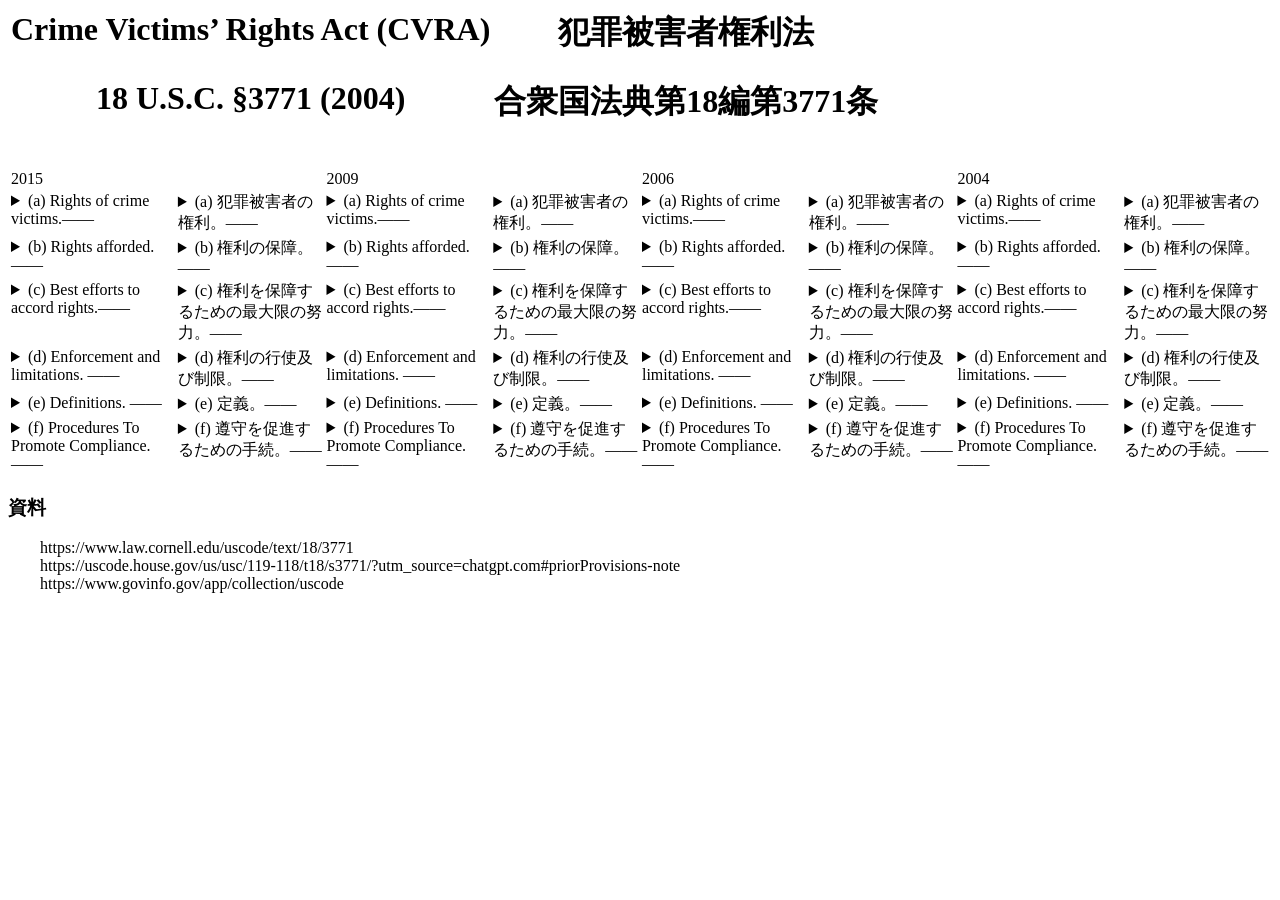
==== index.html @ 1f3cfcd4 "Rename CVRA.html to index.html name change" ====
<html><head><title>CVRA</title>
  <style>
    table {
    }
    th, td {
      vertical-align: top;
    }
    div {
        margin-left: 2em;
        white-space: pre-wrap;
    }
    span {
        color: red;
    }
  </style>
</head>
<body>
  <table>
    <tr>
      <th><h1>Crime Victims’ Rights Act (CVRA)</h1></th>
      <th><h1>犯罪被害者権利法</h1></th>
    </tr>
    <tr>
      <th><h1>18 U.S.C. §3771 (2004)</h1></th>
      <th><h1>合衆国法典第18編第3771条</h1></th>
    </tr>
  </table><br>

    <table>
        <tr>
            <td colspan="2">2015</td>
            <td colspan="2">2009</td>
            <td colspan="2">2006</td>
            <td colspan="2">2004</td>
        </tr>
        <tr>
            <td>
              <details><summary>(a) Rights of crime victims.——</summary>
                <div>A crime victim has the following rights:
(1) The right to be reasonably protected from the accused.
(2) The right to reasonable, accurate, and timely notice of any public court proceeding, or any parole proceeding, involving the crime or of any release or escape of the accused.
(3) The right not to be excluded from any such public court proceeding, unless the court, after receiving clear and convincing evidence, determines that testimony by the victim would be materially altered if the victim heard other testimony at that proceeding.
(4) The right to be reasonably heard at any public proceeding in the district court involving release, plea, sentencing, or any parole proceeding.
(5) The reasonable right to confer with the attorney for the Government in the case.
(6) The right to full and timely restitution as provided in law.
(7) The right to proceedings free from unreasonable delay.
(8) The right to be treated with fairness and with respect for the victim’s dignity and privacy.
<span>(9) The right to be informed in a timely manner of any plea bargain or deferred prosecution agreement.
(10) The right to be informed of the rights under this section and the services described in section 503(c) of the Victims’ Rights and Restitution Act of 1990 (42 U.S.C. 10607(c)) and provided contact information for the Office of the Victims’ Rights Ombudsman of the Department of Justice.
                 </span></div></details>
            </td>
            <td>
              <details><summary>(a) 犯罪被害者の権利。——</summary>
                <div>犯罪被害者は、以下の権利を有する：
(1) 被告人から合理的な保護を受ける権利。
(2) 犯罪に関係するあらゆる公開の裁判手続又は仮釈放手続、並びに被告人の釈放又は逃亡について、合理的かつ正確で、適時の通知を受ける権利。
(3) 前号にいう公開の裁判手続から排除されない権利。ただし、裁判所が、明白かつ説得的な証拠に基づき、被害者がその手続において他の証人の証言を聞いた場合には、被害者自身の証言が実質的に変化すると判断した場合は、この限りでない。
(4) 釈放、答弁、量刑又は仮釈放に関する地方裁判所の公開手続において、合理的な範囲で意見を述べる権利。
(5) 当該事件における政府側弁護士と協議する合理的な権利。
(6) 法律の定めるところに従い、完全かつ適時の損害回復を受ける権利。
(7) 不合理な遅延のない手続を受ける権利。
(8) 公正に扱われ、被害者の尊厳及びプライバシーを尊重される権利。
<span>(9) 答弁取引又は訴追延期合意について、適時に通知を受ける権利。
(10) 本条に定める権利及び1990年被害者の権利及び賠償法第503条(c)（合衆国法典第42編第10607条(c)）に定めるサービスについて通知を受ける権利、並びに司法省の犯罪被害者権利オンブズマン室の連絡先情報を提供される権利。
                  </span></div></details>
            </td>
            <td>
              <details><summary>(a) Rights of crime victims.——</summary>
                <div>A crime victim has the following rights:
(1) The right to be reasonably protected from the accused.
(2) The right to reasonable, accurate, and timely notice of any public court proceeding, or any parole proceeding, involving the crime or of any release or escape of the accused.
(3) The right not to be excluded from any such public court proceeding, unless the court, after receiving clear and convincing evidence, determines that testimony by the victim would be materially altered if the victim heard other testimony at that proceeding.
(4) The right to be reasonably heard at any public proceeding in the district court involving release, plea, sentencing, or any parole proceeding.
(5) The reasonable right to confer with the attorney for the Government in the case.
(6) The right to full and timely restitution as provided in law.
(7) The right to proceedings free from unreasonable delay.
(8) The right to be treated with fairness and with respect for the victim’s dignity and privacy.
                 </span></div></details>
            </td>
            <td>
              <details><summary>(a) 犯罪被害者の権利。——</summary>
                <div>犯罪被害者は、以下の権利を有する：
(1) 被告人から合理的な保護を受ける権利。
(2) 犯罪に関係するあらゆる公開の裁判手続又は仮釈放手続、並びに被告人の釈放又は逃亡について、合理的かつ正確で、適時の通知を受ける権利。
(3) 前号にいう公開の裁判手続から排除されない権利。ただし、裁判所が、明白かつ説得的な証拠に基づき、被害者がその手続において他の証人の証言を聞いた場合には、被害者自身の証言が実質的に変化すると判断した場合は、この限りでない。
(4) 釈放、答弁、量刑又は仮釈放に関する地方裁判所の公開手続において、合理的な範囲で意見を述べる権利。
(5) 当該事件における政府側弁護士と協議する合理的な権利。
(6) 法律の定めるところに従い、完全かつ適時の損害回復を受ける権利。
(7) 不合理な遅延のない手続を受ける権利。
(8) 公正に扱われ、被害者の尊厳及びプライバシーを尊重される権利。
                  </div></details>
            </td>
            <td>
              <details><summary>(a) Rights of crime victims.——</summary>
                <div>A crime victim has the following rights:
(1) The right to be reasonably protected from the accused.
(2) The right to reasonable, accurate, and timely notice of any public court proceeding, or any parole proceeding, involving the crime or of any release or escape of the accused.
(3) The right not to be excluded from any such public court proceeding, unless the court, after receiving clear and convincing evidence, determines that testimony by the victim would be materially altered if the victim heard other testimony at that proceeding.
(4) The right to be reasonably heard at any public proceeding in the district court involving release, plea, sentencing, or any parole proceeding.
(5) The reasonable right to confer with the attorney for the Government in the case.
(6) The right to full and timely restitution as provided in law.
(7) The right to proceedings free from unreasonable delay.
(8) The right to be treated with fairness and with respect for the victim’s dignity and privacy.
                 </span></div></details>
            </td>
            <td>
              <details><summary>(a) 犯罪被害者の権利。——</summary>
                <div>犯罪被害者は、以下の権利を有する：
(1) 被告人から合理的な保護を受ける権利。
(2) 犯罪に関係するあらゆる公開の裁判手続又は仮釈放手続、並びに被告人の釈放又は逃亡について、合理的かつ正確で、適時の通知を受ける権利。
(3) 前号にいう公開の裁判手続から排除されない権利。ただし、裁判所が、明白かつ説得的な証拠に基づき、被害者がその手続において他の証人の証言を聞いた場合には、被害者自身の証言が実質的に変化すると判断した場合は、この限りでない。
(4) 釈放、答弁、量刑又は仮釈放に関する地方裁判所の公開手続において、合理的な範囲で意見を述べる権利。
(5) 当該事件における政府側弁護士と協議する合理的な権利。
(6) 法律の定めるところに従い、完全かつ適時の損害回復を受ける権利。
(7) 不合理な遅延のない手続を受ける権利。
(8) 公正に扱われ、被害者の尊厳及びプライバシーを尊重される権利。
                  </div></details>
            </td>
            <td>
              <details><summary>(a) Rights of crime victims.——</summary>
                <div>A crime victim has the following rights:
(1) The right to be reasonably protected from the accused.
(2) The right to reasonable, accurate, and timely notice of any public court proceeding, or any parole proceeding, involving the crime or of any release or escape of the accused.
(3) The right not to be excluded from any such public court proceeding, unless the court, after receiving clear and convincing evidence, determines that testimony by the victim would be materially altered if the victim heard other testimony at that proceeding.
(4) The right to be reasonably heard at any public proceeding in the district court involving release, plea, sentencing, or any parole proceeding.
(5) The reasonable right to confer with the attorney for the Government in the case.
(6) The right to full and timely restitution as provided in law.
(7) The right to proceedings free from unreasonable delay.
(8) The right to be treated with fairness and with respect for the victim’s dignity and privacy.
                 </span></div></details>
            </td>
            <td>
              <details><summary>(a) 犯罪被害者の権利。——</summary>
                <div>犯罪被害者は、以下の権利を有する：
(1) 被告人から合理的な保護を受ける権利。
(2) 犯罪に関係するあらゆる公開の裁判手続又は仮釈放手続、並びに被告人の釈放又は逃亡について、合理的かつ正確で、適時の通知を受ける権利。
(3) 前号にいう公開の裁判手続から排除されない権利。ただし、裁判所が、明白かつ説得的な証拠に基づき、被害者がその手続において他の証人の証言を聞いた場合には、被害者自身の証言が実質的に変化すると判断した場合は、この限りでない。
(4) 釈放、答弁、量刑又は仮釈放に関する地方裁判所の公開手続において、合理的な範囲で意見を述べる権利。
(5) 当該事件における政府側弁護士と協議する合理的な権利。
(6) 法律の定めるところに従い、完全かつ適時の損害回復を受ける権利。
(7) 不合理な遅延のない手続を受ける権利。
(8) 公正に扱われ、被害者の尊厳及びプライバシーを尊重される権利。
                  </div></details>
            </td>
        </tr>
        <tr>
            <td>
              <details><summary>(b) Rights afforded.——</summary>
                <div>(1) In general.—
In any court proceeding involving an offense against a crime victim, the court shall ensure that the crime victim is afforded the rights described in subsection (a). Before making a determination described in subsection (a)(3), the court shall make every effort to permit the fullest attendance possible by the victim and shall consider reasonable alternatives to the exclusion of the victim from the criminal proceeding. The reasons for any decision denying relief under this chapter shall be clearly stated on the record.
(2) Habeas corpus proceedings.—
<div>(A) In general.—
In a Federal habeas corpus proceeding arising out of a State conviction, the court shall ensure that a crime victim is afforded the rights described in paragraphs (3), (4), (7), and (8) of subsection (a).
(B) Enforcement.—
(i) In general.—
These rights may be enforced by the crime victim or the crime victim’s lawful representative in the manner described in paragraphs (1) and (3) of subsection (d).
(ii) Multiple victims.—
In a case involving multiple victims, subsection (d)(2) shall also apply.
(C) Limitation.—
This paragraph relates to the duties of a court in relation to the rights of a crime victim in Federal habeas corpus proceedings arising out of a State conviction, and does not give rise to any obligation or requirement applicable to personnel of any agency of the Executive Branch of the Federal Government.
</div></div></details>
            </td>
            <td>
              <details><summary>(b) 権利の保障。——</summary>
                <div>(1) 総則。——
犯罪被害者に対する犯罪に関係するあらゆる裁判手続において、裁判所は、当該被害者に対して(a)項に定める権利が保障されるようにしなければならない。(a)項(3)に定める判断を行う前に、裁判所は、被害者が可能な限り最大限に手続に立ち会えるようあらゆる努力を尽くすとともに、被害者を刑事手続から排除することに代わる合理的な方法を検討しなければならない。本章に基づく救済を認めない決定を行う場合、その理由は記録上明確に示されなければならない。
(2) 人身保護令状手続。——
<div>(A) 総則。——
州の有罪判決に起因する連邦の人身保護令状手続において、裁判所は、犯罪被害者に対して(a)項(3)、(4)、(7)及び(8)号に定める権利が保障されるようにしなければならない。
(B) 権利の行使。——
(i) 総則。——
これらの権利は、犯罪被害者又はその適法な代理人によって、(d)項(1)号及び(3)号に定める方法で行使することができる。
(ii) 複数の被害者。——
複数の被害者が関係する事件では、(d)項(2)号も適用される。

(C) 制限。——
本号は、州の有罪判決に起因する連邦の人身保護令状手続において、犯罪被害者の権利に関して裁判所が負う義務に関するものである。本号によって、連邦政府の行政部門に属する機関の職員に適用される義務又は要件が生じるものではない。
                  </div></div></details>
            </td>
            <td>
              <details><summary>(b) Rights afforded.——</summary>
                <div>(1) In general.—
In any court proceeding involving an offense against a crime victim, the court shall ensure that the crime victim is afforded the rights described in subsection (a). Before making a determination described in subsection (a)(3), the court shall make every effort to permit the fullest attendance possible by the victim and shall consider reasonable alternatives to the exclusion of the victim from the criminal proceeding. The reasons for any decision denying relief under this chapter shall be clearly stated on the record.
(2) Habeas corpus proceedings.—
<div>(A) In general.—
In a Federal habeas corpus proceeding arising out of a State conviction, the court shall ensure that a crime victim is afforded the rights described in paragraphs (3), (4), (7), and (8) of subsection (a).
(B) Enforcement.—
(i) In general.—
These rights may be enforced by the crime victim or the crime victim’s lawful representative in the manner described in paragraphs (1) and (3) of subsection (d).
(ii) Multiple victims.—
In a case involving multiple victims, subsection (d)(2) shall also apply.
(C) Limitation.—
This paragraph relates to the duties of a court in relation to the rights of a crime victim in Federal habeas corpus proceedings arising out of a State conviction, and does not give rise to any obligation or requirement applicable to personnel of any agency of the Executive Branch of the Federal Government.
</div></div></details>
            </td>
            <td>
              <details><summary>(b) 権利の保障。——</summary>
                <div>(1) 総則。——
犯罪被害者に対する犯罪に関係するあらゆる裁判手続において、裁判所は、当該被害者に対して(a)項に定める権利が保障されるようにしなければならない。(a)項(3)に定める判断を行う前に、裁判所は、被害者が可能な限り最大限に手続に立ち会えるようあらゆる努力を尽くすとともに、被害者を刑事手続から排除することに代わる合理的な方法を検討しなければならない。本章に基づく救済を認めない決定を行う場合、その理由は記録上明確に示されなければならない。
(2) 人身保護令状手続。——
<div>(A) 総則。——
州の有罪判決に起因する連邦の人身保護令状手続において、裁判所は、犯罪被害者に対して(a)項(3)、(4)、(7)及び(8)号に定める権利が保障されるようにしなければならない。
(B) 権利の行使。——
(i) 総則。——
これらの権利は、犯罪被害者又はその適法な代理人によって、(d)項(1)号及び(3)号に定める方法で行使することができる。
(ii) 複数の被害者。——
複数の被害者が関係する事件では、(d)項(2)号も適用される。

(C) 制限。——
本号は、州の有罪判決に起因する連邦の人身保護令状手続において、犯罪被害者の権利に関して裁判所が負う義務に関するものである。本号によって、連邦政府の行政部門に属する機関の職員に適用される義務又は要件が生じるものではない。
                  </div></div></details>
            </td>
            <td>
              <details><summary>(b) Rights afforded.——</summary>
                <div><span>(1)In general.--</span>
In any court proceeding involving an offense against a crime victim, the court shall ensure that the crime victim is afforded the rights described in subsection (a). Before making a determination described in subsection (a)(3), the court shall make every effort to permit the fullest attendance possible by the victim and shall consider reasonable alternatives to the exclusion of the victim from the criminal proceeding. The reasons for any decision denying relief under this chapter shall be clearly stated on the record.
<span>(2) Habeas corpus proceedings.—
<div>(A) In general.—
In a Federal habeas corpus proceeding arising out of a State conviction, the court shall ensure that a crime victim is afforded the rights described in paragraphs (3), (4), (7), and (8) of subsection (a).
(B) Enforcement.—
(i) In general.—
These rights may be enforced by the crime victim or the crime victim’s lawful representative in the manner described in paragraphs (1) and (3) of subsection (d).
(ii) Multiple victims.—
In a case involving multiple victims, subsection (d)(2) shall also apply.
(C) Limitation.—
This paragraph relates to the duties of a court in relation to the rights of a crime victim in Federal habeas corpus proceedings arising out of a State conviction, and does not give rise to any obligation or requirement applicable to personnel of any agency of the Executive Branch of the Federal Government.
</div></span></div></details>
            </td>
            <td>
              <details><summary>(b) 権利の保障。——</summary>
                <div><span>(1) 総則。——</span>
犯罪被害者に対する犯罪に関係するあらゆる裁判手続において、裁判所は、当該被害者に対して(a)項に定める権利が保障されるようにしなければならない。(a)項(3)に定める判断を行う前に、裁判所は、被害者が可能な限り最大限に手続に立ち会えるようあらゆる努力を尽くすとともに、被害者を刑事手続から排除することに代わる合理的な方法を検討しなければならない。本章に基づく救済を認めない決定を行う場合、その理由は記録上明確に示されなければならない。
<span>(2) 人身保護令状手続。——
<div>(A) 総則。——
州の有罪判決に起因する連邦の人身保護令状手続において、裁判所は、犯罪被害者に対して(a)項(3)、(4)、(7)及び(8)号に定める権利が保障されるようにしなければならない。
(B) 権利の行使。——
(i) 総則。——
これらの権利は、犯罪被害者又はその適法な代理人によって、(d)項(1)号及び(3)号に定める方法で行使することができる。
(ii) 複数の被害者。——
複数の被害者が関係する事件では、(d)項(2)号も適用される。

(C) 制限。——
本号は、州の有罪判決に起因する連邦の人身保護令状手続において、犯罪被害者の権利に関して裁判所が負う義務に関するものである。本号によって、連邦政府の行政部門に属する機関の職員に適用される義務又は要件が生じるものではない。
                  </div></span></div></details>
            </td>
            <td>
              <details><summary>(b) Rights afforded.——</summary>
                <div>In any court proceeding involving an offense against a crime victim, the court shall ensure that the crime victim is afforded the rights described in subsection (a). Before making a determination described in subsection (a)(3), the court shall make every effort to permit the fullest attendance possible by the victim and shall consider reasonable alternatives to the exclusion of the victim from the criminal proceeding. The reasons for any decision denying relief under this chapter shall be clearly stated on the record.</div></details>
            </td>
            <td>
              <details><summary>(b) 権利の保障。——</summary>
                <div>犯罪被害者に対する犯罪に関係するあらゆる裁判手続において、裁判所は、当該被害者に対して(a)項に定める権利が保障されるようにしなければならない。(a)項(3)に定める判断を行う前に、裁判所は、被害者が可能な限り最大限に手続に立ち会えるようあらゆる努力を尽くすとともに、被害者を刑事手続から排除することに代わる合理的な方法を検討しなければならない。本章に基づく救済を認めない決定を行う場合、その理由は記録上明確に示されなければならない。</div></details>
            </td>
        </tr>
        <tr>
            <td>
              <details><summary>(c) Best efforts to accord rights.——</summary>
                <div>(1) Government.—
Officers and employees of the Department of Justice and other departments and agencies of the United States engaged in the detection, investigation, or prosecution of crime shall make their best efforts to see that crime victims are notified of, and accorded, the rights described in subsection (a).
(2) Advice of attorney.—
The prosecutor shall advise the crime victim that the crime victim can seek the advice of an attorney with respect to the rights described in subsection (a).
(3) Notice.—
Notice of release otherwise required pursuant to this chapter shall not be given if such notice may endanger the safety of any person. 
</div></details>
            </td>
            <td>
              <details><summary>(c) 権利を保障するための最大限の努力。——</summary>
                <div>(1) 政府。——
犯罪の発見、捜査又は訴追に従事する司法省その他の連邦政府の各省庁及び機関の職員は、犯罪被害者に対し、(a)項に定める権利について通知し、当該権利を保障するため、最大限の努力を尽くさなければならない。
 (2) 弁護士に関する助言。——
検察官は、犯罪被害者に対し、(a)項に定める権利に関して弁護士の助言を求めることができる旨を伝えなければならない。
 (3) 通知。——
本章に基づき本来必要とされる釈放の通知については、その通知によって何人かの安全が危険にさらされるおそれがある場合には、これを行ってはならない。
</div></details>
            </td>
            <td>
              <details><summary>(c) Best efforts to accord rights.——</summary>
                <div>(1) Government.—
Officers and employees of the Department of Justice and other departments and agencies of the United States engaged in the detection, investigation, or prosecution of crime shall make their best efforts to see that crime victims are notified of, and accorded, the rights described in subsection (a).
(2) Advice of attorney.—
The prosecutor shall advise the crime victim that the crime victim can seek the advice of an attorney with respect to the rights described in subsection (a).
(3) Notice.—
Notice of release otherwise required pursuant to this chapter shall not be given if such notice may endanger the safety of any person. 
</div></details>
            </td>
            <td>
              <details><summary>(c) 権利を保障するための最大限の努力。——</summary>
                <div>(1) 政府。——
犯罪の発見、捜査又は訴追に従事する司法省その他の連邦政府の各省庁及び機関の職員は、犯罪被害者に対し、(a)項に定める権利について通知し、当該権利を保障するため、最大限の努力を尽くさなければならない。
 (2) 弁護士に関する助言。——
検察官は、犯罪被害者に対し、(a)項に定める権利に関して弁護士の助言を求めることができる旨を伝えなければならない。
 (3) 通知。——
本章に基づき本来必要とされる釈放の通知については、その通知によって何人かの安全が危険にさらされるおそれがある場合には、これを行ってはならない。
</div></details>
            </td>
            <td>
              <details><summary>(c) Best efforts to accord rights.——</summary>
                <div>(1) Government.—
Officers and employees of the Department of Justice and other departments and agencies of the United States engaged in the detection, investigation, or prosecution of crime shall make their best efforts to see that crime victims are notified of, and accorded, the rights described in subsection (a).
(2) Advice of attorney.—
The prosecutor shall advise the crime victim that the crime victim can seek the advice of an attorney with respect to the rights described in subsection (a).
(3) Notice.—
Notice of release otherwise required pursuant to this chapter shall not be given if such notice may endanger the safety of any person. 
</div></details>
            </td>
            <td>
              <details><summary>(c) 権利を保障するための最大限の努力。——</summary>
                <div>(1) 政府。——
犯罪の発見、捜査又は訴追に従事する司法省その他の連邦政府の各省庁及び機関の職員は、犯罪被害者に対し、(a)項に定める権利について通知し、当該権利を保障するため、最大限の努力を尽くさなければならない。
 (2) 弁護士に関する助言。——
検察官は、犯罪被害者に対し、(a)項に定める権利に関して弁護士の助言を求めることができる旨を伝えなければならない。
 (3) 通知。——
本章に基づき本来必要とされる釈放の通知については、その通知によって何人かの安全が危険にさらされるおそれがある場合には、これを行ってはならない。
</div></details>
            </td>
            <td>
              <details><summary>(c) Best efforts to accord rights.——</summary>
                <div>(1) Government.—
Officers and employees of the Department of Justice and other departments and agencies of the United States engaged in the detection, investigation, or prosecution of crime shall make their best efforts to see that crime victims are notified of, and accorded, the rights described in subsection (a).
(2) Advice of attorney.—
The prosecutor shall advise the crime victim that the crime victim can seek the advice of an attorney with respect to the rights described in subsection (a).
(3) Notice.—
Notice of release otherwise required pursuant to this chapter shall not be given if such notice may endanger the safety of any person. 
</div></details>
            </td>
            <td>
              <details><summary>(c) 権利を保障するための最大限の努力。——</summary>
                <div>(1) 政府。——
犯罪の発見、捜査又は訴追に従事する司法省その他の連邦政府の各省庁及び機関の職員は、犯罪被害者に対し、(a)項に定める権利について通知し、当該権利を保障するため、最大限の努力を尽くさなければならない。
 (2) 弁護士に関する助言。——
検察官は、犯罪被害者に対し、(a)項に定める権利に関して弁護士の助言を求めることができる旨を伝えなければならない。
 (3) 通知。——
本章に基づき本来必要とされる釈放の通知については、その通知によって何人かの安全が危険にさらされるおそれがある場合には、これを行ってはならない。
</div></details>
            </td>
        </tr>
        <tr>
            <td>
              <details><summary>(d) Enforcement and limitations. ——</summary>
                <div>(1) Rights.—
The crime victim or the crime victim’s lawful representative, and the attorney for the Government may assert the rights described in subsection (a). A person accused of the crime may not obtain any form of relief under this chapter.
(2) Multiple crime victims.—
In a case where the court finds that the number of crime victims makes it impracticable to accord all of the crime victims the rights described in subsection (a), the court shall fashion a reasonable procedure to give effect to this chapter that does not unduly complicate or prolong the proceedings.
(3) Motion for relief and writ of mandamus.—
The rights described in subsection (a) shall be asserted in the district court in which a defendant is being prosecuted for the crime or, if no prosecution is underway, in the district court in the district in which the crime occurred. The district court shall take up and decide any motion asserting a victim’s right forthwith. If the district court denies the relief sought, the movant may petition the court of appeals for a writ of mandamus. The court of appeals may issue the writ on the order of a single judge pursuant to circuit rule or the Federal Rules of Appellate Procedure. The court of appeals shall take up and decide such application forthwith within 72 hours after the petition has been filed<span>, unless the litigants, with the approval of the court, have stipulated to a different time period for consideration</span>. <span>In deciding such application, the court of appeals shall apply ordinary standards of appellate review. </span>In no event shall proceedings be stayed or subject to a continuance of more than five days for purposes of enforcing this chapter. If the court of appeals denies the relief sought, the reasons for the denial shall be clearly stated on the record in a written opinion.
(4) Error.—
In any appeal in a criminal case, the Government may assert as error the district court’s denial of any crime victim’s right in the proceeding to which the appeal relates.
(5) Limitation on relief.—
In no case shall a failure to afford a right under this chapter provide grounds for a new trial. A victim may make a motion to re-open a plea or sentence only if—
<div>(A) the victim has asserted the right to be heard before or during the proceeding at issue and such right was denied;
(B) the victim petitions the court of appeals for a writ of mandamus within 14 days; and
(C) in the case of a plea, the accused has not pled to the highest offense charged.</div>
This paragraph does not affect the victim’s right to restitution as provided in title 18, United States Code.
(6) No cause of action.—
Nothing in this chapter shall be construed to authorize a cause of action for damages or to create, to enlarge, or to imply any duty or obligation to any victim or other person for the breach of which the United States or any of its officers or employees could be held liable in damages. Nothing in this chapter shall be construed to impair the prosecutorial discretion of the Attorney General or any officer under his direction.</div></details>
            </td>
            <td>
              <details><summary>(d) 権利の行使及び制限。——</summary>
                <div>(1) 権利。——
犯罪被害者若しくはその適法な代理人、又は政府側弁護士は、(a)項に定める権利を主張することができる。犯罪の被疑者又は被告人は、本章に基づくいかなる救済も受けることができない。
 (2) 複数の犯罪被害者。——
裁判所が、犯罪被害者の数が多いために、すべての被害者に(a)項に定める権利を保障することが実際上困難であると判断した場合、裁判所は、本章の目的を実現しつつ、手続を不当に複雑化させたり長期化させたりしない合理的な手続を定めなければならない。
 (3) 救済の申立て及び職務執行令状（mandamus）。——
 (a)項に定める権利は、被告人が当該犯罪について訴追されている地方裁判所において主張しなければならない。訴追が行われていない場合には、犯罪が発生した地区を管轄する地方裁判所において主張しなければならない。地方裁判所は、被害者の権利を主張する申立てを速やかに審理し、判断しなければならない。地方裁判所が求められた救済を拒否した場合、申立人は、控訴裁判所に対して職務執行令状（writ of mandamus）の発付を申し立てることができる。控訴裁判所は、巡回区の規則又は連邦控訴手続規則に従い、単独の裁判官の命令によって当該令状を発付することができる。控訴裁判所は、申立てが提出されてから72時間以内に当該申立てを審理し、判断しなければならない。<span>ただし、当事者が裁判所の承認を得て、別の審理期間に合意した場合は、この限りでない</span>。<span>控訴裁判所は、当該申立てを判断するに当たり、通常の控訴審査の基準を適用しなければならない。</span>本章の執行を目的として、手続を停止し、又は5日を超える延期を行うことは、いかなる場合にも認められない。控訴裁判所が求められた救済を拒否する場合、その理由は書面による意見書において記録上明確に示されなければならない。
(4) 誤りの主張。——
刑事事件のあらゆる控訴において、政府は、当該控訴の対象となる手続において地方裁判所が犯罪被害者の権利を否定したことを、原判決等の誤りとして主張することができる。
(5) 救済に関する制限。——
本章に基づく権利が保障されなかったことを理由として、新たな裁判を求めることは、いかなる場合にも認められない。ただし、被害者は、以下の要件を満たす場合に限り、答弁手続又は量刑の再開を申し立てることができる。
<div>(A) 被害者が、問題となる手続の前又はその最中に、意見を述べる権利を主張したにもかかわらず、その権利が否定されたこと。
(B) 被害者が、14日以内に控訴裁判所に対し、職務執行令状の発付を申し立てること。
(C) 答弁手続の場合、被告人が、起訴された犯罪のうち最も重い罪について有罪答弁をしていないこと。
本号は、合衆国法典第18編に定められた犯罪被害者の損害回復を受ける権利に影響を及ぼすものではない。</div>
(6) 独立の訴権の不存在。——
本章のいかなる規定も、損害賠償請求訴訟を提起する権利を認めるものと解釈してはならない。また、合衆国又はその職員若しくは被用者が、義務違反を理由として損害賠償責任を負うことになるような義務を、被害者その他の者に対して新たに課し、拡張し、又は黙示的に認めるものと解釈してはならない。さらに、本章のいかなる規定も、司法長官又はその指揮下にある職員の訴追裁量を制限するものと解釈してはならない。
</div></details>
            </td>
            <td>
              <details><summary>(d) Enforcement and limitations. ——</summary>
                <div>(1) Rights.—
The crime victim or the crime victim’s lawful representative, and the attorney for the Government may assert the rights described in subsection (a). A person accused of the crime may not obtain any form of relief under this chapter.
(2) Multiple crime victims.—
In a case where the court finds that the number of crime victims makes it impracticable to accord all of the crime victims the rights described in subsection (a), the court shall fashion a reasonable procedure to give effect to this chapter that does not unduly complicate or prolong the proceedings.
(3) Motion for relief and writ of mandamus.—
The rights described in subsection (a) shall be asserted in the district court in which a defendant is being prosecuted for the crime or, if no prosecution is underway, in the district court in the district in which the crime occurred. The district court shall take up and decide any motion asserting a victim’s right forthwith. If the district court denies the relief sought, the movant may petition the court of appeals for a writ of mandamus. The court of appeals may issue the writ on the order of a single judge pursuant to circuit rule or the Federal Rules of Appellate Procedure. The court of appeals shall take up and decide such application forthwith within 72 hours after the petition has been filed. In no event shall proceedings be stayed or subject to a continuance of more than five days for purposes of enforcing this chapter. If the court of appeals denies the relief sought, the reasons for the denial shall be clearly stated on the record in a written opinion.
(4) Error.—
In any appeal in a criminal case, the Government may assert as error the district court’s denial of any crime victim’s right in the proceeding to which the appeal relates.
(5) Limitation on relief.—
In no case shall a failure to afford a right under this chapter provide grounds for a new trial. A victim may make a motion to re-open a plea or sentence only if—
<div>(A) the victim has asserted the right to be heard before or during the proceeding at issue and such right was denied;
(B) the victim petitions the court of appeals for a writ of mandamus within 14 days; and
(C) in the case of a plea, the accused has not pled to the highest offense charged.</div>
This paragraph does not affect the victim’s right to restitution as provided in title 18, United States Code.
(6) No cause of action.—
Nothing in this chapter shall be construed to authorize a cause of action for damages or to create, to enlarge, or to imply any duty or obligation to any victim or other person for the breach of which the United States or any of its officers or employees could be held liable in damages. Nothing in this chapter shall be construed to impair the prosecutorial discretion of the Attorney General or any officer under his direction.</div></details>
            </td>
            <td>
              <details><summary>(d) 権利の行使及び制限。——</summary>
                <div>(1) 権利。——
犯罪被害者若しくはその適法な代理人、又は政府側弁護士は、(a)項に定める権利を主張することができる。犯罪の被疑者又は被告人は、本章に基づくいかなる救済も受けることができない。
 (2) 複数の犯罪被害者。——
裁判所が、犯罪被害者の数が多いために、すべての被害者に(a)項に定める権利を保障することが実際上困難であると判断した場合、裁判所は、本章の目的を実現しつつ、手続を不当に複雑化させたり長期化させたりしない合理的な手続を定めなければならない。
 (3) 救済の申立て及び職務執行令状（mandamus）。——
 (a)項に定める権利は、被告人が当該犯罪について訴追されている地方裁判所において主張しなければならない。訴追が行われていない場合には、犯罪が発生した地区を管轄する地方裁判所において主張しなければならない。地方裁判所は、被害者の権利を主張する申立てを速やかに審理し、判断しなければならない。地方裁判所が求められた救済を拒否した場合、申立人は、控訴裁判所に対して職務執行令状（writ of mandamus）の発付を申し立てることができる。控訴裁判所は、巡回区の規則又は連邦控訴手続規則に従い、単独の裁判官の命令によって当該令状を発付することができる。控訴裁判所は、申立てが提出されてから72時間以内に当該申立てを審理し、判断しなければならない。本章の執行を目的として、手続を停止し、又は5日を超える延期を行うことは、いかなる場合にも認められない。控訴裁判所が求められた救済を拒否する場合、その理由は書面による意見書において記録上明確に示されなければならない。
(4) 誤りの主張。——
刑事事件のあらゆる控訴において、政府は、当該控訴の対象となる手続において地方裁判所が犯罪被害者の権利を否定したことを、原判決等の誤りとして主張することができる。
(5) 救済に関する制限。——
本章に基づく権利が保障されなかったことを理由として、新たな裁判を求めることは、いかなる場合にも認められない。ただし、被害者は、以下の要件を満たす場合に限り、答弁手続又は量刑の再開を申し立てることができる。
<div>(A) 被害者が、問題となる手続の前又はその最中に、意見を述べる権利を主張したにもかかわらず、その権利が否定されたこと。
(B) 被害者が、14日以内に控訴裁判所に対し、職務執行令状の発付を申し立てること。
(C) 答弁手続の場合、被告人が、起訴された犯罪のうち最も重い罪について有罪答弁をしていないこと。
本号は、合衆国法典第18編に定められた犯罪被害者の損害回復を受ける権利に影響を及ぼすものではない。</div>
(6) 独立の訴権の不存在。——
本章のいかなる規定も、損害賠償請求訴訟を提起する権利を認めるものと解釈してはならない。また、合衆国又はその職員若しくは被用者が、義務違反を理由として損害賠償責任を負うことになるような義務を、被害者その他の者に対して新たに課し、拡張し、又は黙示的に認めるものと解釈してはならない。さらに、本章のいかなる規定も、司法長官又はその指揮下にある職員の訴追裁量を制限するものと解釈してはならない。
</div></details>
            </td>
            <td>
              <details><summary>(d) Enforcement and limitations. ——</summary>
                <div>(1) Rights.—
The crime victim or the crime victim’s lawful representative, and the attorney for the Government may assert the rights described in subsection (a). A person accused of the crime may not obtain any form of relief under this chapter.
(2) Multiple crime victims.—
In a case where the court finds that the number of crime victims makes it impracticable to accord all of the crime victims the rights described in subsection (a), the court shall fashion a reasonable procedure to give effect to this chapter that does not unduly complicate or prolong the proceedings.
(3) Motion for relief and writ of mandamus.—
The rights described in subsection (a) shall be asserted in the district court in which a defendant is being prosecuted for the crime or, if no prosecution is underway, in the district court in the district in which the crime occurred. The district court shall take up and decide any motion asserting a victim’s right forthwith. If the district court denies the relief sought, the movant may petition the court of appeals for a writ of mandamus. The court of appeals may issue the writ on the order of a single judge pursuant to circuit rule or the Federal Rules of Appellate Procedure. The court of appeals shall take up and decide such application forthwith within 72 hours after the petition has been filed. In no event shall proceedings be stayed or subject to a continuance of more than five days for purposes of enforcing this chapter. If the court of appeals denies the relief sought, the reasons for the denial shall be clearly stated on the record in a written opinion.
(4) Error.—
In any appeal in a criminal case, the Government may assert as error the district court’s denial of any crime victim’s right in the proceeding to which the appeal relates.
(5) Limitation on relief.—
In no case shall a failure to afford a right under this chapter provide grounds for a new trial. A victim may make a motion to re-open a plea or sentence only if—
<div>(A) the victim has asserted the right to be heard before or during the proceeding at issue and such right was denied;
(B)the victim petitions the court of appeals for a writ of mandamus within <span>14 days</span>; and
(C) in the case of a plea, the accused has not pled to the highest offense charged.</div>
This paragraph does not affect the victim’s right to restitution as provided in title 18, United States Code.
(6) No cause of action.—
Nothing in this chapter shall be construed to authorize a cause of action for damages or to create, to enlarge, or to imply any duty or obligation to any victim or other person for the breach of which the United States or any of its officers or employees could be held liable in damages. Nothing in this chapter shall be construed to impair the prosecutorial discretion of the Attorney General or any officer under his direction.</div></details>
            </td>
            <td>
              <details><summary>(d) 権利の行使及び制限。——</summary>
                <div>(1) 権利。——
犯罪被害者若しくはその適法な代理人、又は政府側弁護士は、(a)項に定める権利を主張することができる。犯罪の被疑者又は被告人は、本章に基づくいかなる救済も受けることができない。
 (2) 複数の犯罪被害者。——
裁判所が、犯罪被害者の数が多いために、すべての被害者に(a)項に定める権利を保障することが実際上困難であると判断した場合、裁判所は、本章の目的を実現しつつ、手続を不当に複雑化させたり長期化させたりしない合理的な手続を定めなければならない。
 (3) 救済の申立て及び職務執行令状（mandamus）。——
 (a)項に定める権利は、被告人が当該犯罪について訴追されている地方裁判所において主張しなければならない。訴追が行われていない場合には、犯罪が発生した地区を管轄する地方裁判所において主張しなければならない。地方裁判所は、被害者の権利を主張する申立てを速やかに審理し、判断しなければならない。地方裁判所が求められた救済を拒否した場合、申立人は、控訴裁判所に対して職務執行令状（writ of mandamus）の発付を申し立てることができる。控訴裁判所は、巡回区の規則又は連邦控訴手続規則に従い、単独の裁判官の命令によって当該令状を発付することができる。控訴裁判所は、申立てが提出されてから72時間以内に当該申立てを審理し、判断しなければならない。本章の執行を目的として、手続を停止し、又は5日を超える延期を行うことは、いかなる場合にも認められない。控訴裁判所が求められた救済を拒否する場合、その理由は書面による意見書において記録上明確に示されなければならない。
(4) 誤りの主張。——
刑事事件のあらゆる控訴において、政府は、当該控訴の対象となる手続において地方裁判所が犯罪被害者の権利を否定したことを、原判決等の誤りとして主張することができる。
(5) 救済に関する制限。——
本章に基づく権利が保障されなかったことを理由として、新たな裁判を求めることは、いかなる場合にも認められない。ただし、被害者は、以下の要件を満たす場合に限り、答弁手続又は量刑の再開を申し立てることができる。
<div>(A) 被害者が、問題となる手続の前又はその最中に、意見を述べる権利を主張したにもかかわらず、その権利が否定されたこと。
(B) 被害者が、<span>14日</span>以内に控訴裁判所に対し、職務執行令状の発付を申し立てること。
(C) 答弁手続の場合、被告人が、起訴された犯罪のうち最も重い罪について有罪答弁をしていないこと。
本号は、合衆国法典第18編に定められた犯罪被害者の損害回復を受ける権利に影響を及ぼすものではない。</div>
(6) 独立の訴権の不存在。——
本章のいかなる規定も、損害賠償請求訴訟を提起する権利を認めるものと解釈してはならない。また、合衆国又はその職員若しくは被用者が、義務違反を理由として損害賠償責任を負うことになるような義務を、被害者その他の者に対して新たに課し、拡張し、又は黙示的に認めるものと解釈してはならない。さらに、本章のいかなる規定も、司法長官又はその指揮下にある職員の訴追裁量を制限するものと解釈してはならない。
</div></details>
            </td>
            <td>
              <details><summary>(d) Enforcement and limitations. ——</summary>
                <div>(1) Rights.—
The crime victim or the crime victim’s lawful representative, and the attorney for the Government may assert the rights described in subsection (a). A person accused of the crime may not obtain any form of relief under this chapter.
(2) Multiple crime victims.—
In a case where the court finds that the number of crime victims makes it impracticable to accord all of the crime victims the rights described in subsection (a), the court shall fashion a reasonable procedure to give effect to this chapter that does not unduly complicate or prolong the proceedings.
(3) Motion for relief and writ of mandamus.—
The rights described in subsection (a) shall be asserted in the district court in which a defendant is being prosecuted for the crime or, if no prosecution is underway, in the district court in the district in which the crime occurred. The district court shall take up and decide any motion asserting a victim’s right forthwith. If the district court denies the relief sought, the movant may petition the court of appeals for a writ of mandamus. The court of appeals may issue the writ on the order of a single judge pursuant to circuit rule or the Federal Rules of Appellate Procedure. The court of appeals shall take up and decide such application forthwith within 72 hours after the petition has been filed. In no event shall proceedings be stayed or subject to a continuance of more than five days for purposes of enforcing this chapter. If the court of appeals denies the relief sought, the reasons for the denial shall be clearly stated on the record in a written opinion.
(4) Error.—
In any appeal in a criminal case, the Government may assert as error the district court’s denial of any crime victim’s right in the proceeding to which the appeal relates.
(5) Limitation on relief.—
In no case shall a failure to afford a right under this chapter provide grounds for a new trial. A victim may make a motion to re-open a plea or sentence only if—
<div>(A) the victim has asserted the right to be heard before or during the proceeding at issue and such right was denied;
(B)the victim petitions the court of appeals for a writ of mandamus within 10 days; and
(C) in the case of a plea, the accused has not pled to the highest offense charged.</div>
This paragraph does not affect the victim’s right to restitution as provided in title 18, United States Code.
(6) No cause of action.—
Nothing in this chapter shall be construed to authorize a cause of action for damages or to create, to enlarge, or to imply any duty or obligation to any victim or other person for the breach of which the United States or any of its officers or employees could be held liable in damages. Nothing in this chapter shall be construed to impair the prosecutorial discretion of the Attorney General or any officer under his direction.</div></details>
            </td>
            <td>
              <details><summary>(d) 権利の行使及び制限。——</summary>
                <div>(1) 権利。——
犯罪被害者若しくはその適法な代理人、又は政府側弁護士は、(a)項に定める権利を主張することができる。犯罪の被疑者又は被告人は、本章に基づくいかなる救済も受けることができない。
 (2) 複数の犯罪被害者。——
裁判所が、犯罪被害者の数が多いために、すべての被害者に(a)項に定める権利を保障することが実際上困難であると判断した場合、裁判所は、本章の目的を実現しつつ、手続を不当に複雑化させたり長期化させたりしない合理的な手続を定めなければならない。
 (3) 救済の申立て及び職務執行令状（mandamus）。——
 (a)項に定める権利は、被告人が当該犯罪について訴追されている地方裁判所において主張しなければならない。訴追が行われていない場合には、犯罪が発生した地区を管轄する地方裁判所において主張しなければならない。地方裁判所は、被害者の権利を主張する申立てを速やかに審理し、判断しなければならない。地方裁判所が求められた救済を拒否した場合、申立人は、控訴裁判所に対して職務執行令状（writ of mandamus）の発付を申し立てることができる。控訴裁判所は、巡回区の規則又は連邦控訴手続規則に従い、単独の裁判官の命令によって当該令状を発付することができる。控訴裁判所は、申立てが提出されてから72時間以内に当該申立てを審理し、判断しなければならない。本章の執行を目的として、手続を停止し、又は5日を超える延期を行うことは、いかなる場合にも認められない。控訴裁判所が求められた救済を拒否する場合、その理由は書面による意見書において記録上明確に示されなければならない。
(4) 誤りの主張。——
刑事事件のあらゆる控訴において、政府は、当該控訴の対象となる手続において地方裁判所が犯罪被害者の権利を否定したことを、原判決等の誤りとして主張することができる。
(5) 救済に関する制限。——
本章に基づく権利が保障されなかったことを理由として、新たな裁判を求めることは、いかなる場合にも認められない。ただし、被害者は、以下の要件を満たす場合に限り、答弁手続又は量刑の再開を申し立てることができる。
<div>(A) 被害者が、問題となる手続の前又はその最中に、意見を述べる権利を主張したにもかかわらず、その権利が否定されたこと。
(B) 被害者が、10日以内に控訴裁判所に対し、職務執行令状の発付を申し立てること。
(C) 答弁手続の場合、被告人が、起訴された犯罪のうち最も重い罪について有罪答弁をしていないこと。
本号は、合衆国法典第18編に定められた犯罪被害者の損害回復を受ける権利に影響を及ぼすものではない。</div>
(6) 独立の訴権の不存在。——
本章のいかなる規定も、損害賠償請求訴訟を提起する権利を認めるものと解釈してはならない。また、合衆国又はその職員若しくは被用者が、義務違反を理由として損害賠償責任を負うことになるような義務を、被害者その他の者に対して新たに課し、拡張し、又は黙示的に認めるものと解釈してはならない。さらに、本章のいかなる規定も、司法長官又はその指揮下にある職員の訴追裁量を制限するものと解釈してはならない。
</div></details>
            </td>
        </tr>
        <tr>
            <td>
              <details><summary>(e) Definitions. ——</summary>
                <div><span>For the purposes of this chapter:
(1) Court of appeals.—The term “court of appeals” means—</span>
<div><span>(A) the United States court of appeals for the judicial district in which a defendant is being prosecuted; or
(B) for a prosecution in the Superior Court of the District of Columbia, the District of Columbia Court of Appeals.</span></div>
<span>(2) Crime victim.—</span>
<div><span>(A) In general.—</span>
<span>The term</span> “crime victim” means a person directly and proximately harmed as a result of the commission of a Federal offense or an offense in the District of Columbia.
<span>(B) Minors and certain other victims.—</span>
In the case of a crime victim who is under 18 years of age, incompetent, incapacitated, or deceased, the legal guardians of the crime victim or the representatives of the crime victim’s estate, family members, or any other persons appointed as suitable by the court, may assume the crime victim’s rights under this chapter, but in no event shall the defendant be named as such guardian or representative.</div>
<span>(3) District court; court.—
The terms “district court” and “court” include the Superior Court of the District of Columbia.</span></div></details>
            </td>
            <td>
              <details><summary>(e) 定義。——</summary>
                <div>本章において<span>：
(1) 控訴裁判所。——「控訴裁判所」とは、以下のいずれかをいう。——</span>
<div><span>(A) 被告人が訴追されている司法地区を管轄する合衆国控訴裁判所。
(B) コロンビア特別区上級裁判所における訴追の場合には、コロンビア特別区控訴裁判所。</span></div>
<span>(2)犯罪被害者。——</span>
<div><span>(A) 総則。——</span>
「犯罪被害者」とは、連邦犯罪又はコロンビア特別区における犯罪の実行の結果、直接的かつ近接した損害を受けた者をいう。
<span>(B) 未成年者及び一定のその他の被害者。——</span>
犯罪被害者が18歳未満である場合、判断能力を欠く場合、行為能力を失っている場合、又は死亡している場合には、その法定後見人、被害者の遺産の代表者、家族構成員、その他裁判所が適切と認めて選任した者が、本章に基づく被害者の権利を行使することができる。ただし、被告人をそのような後見人又は代理人に指定することは、いかなる場合にも認められない。</div>
<span>(3) 地方裁判所・裁判所
「地方裁判所」及び「裁判所」という用語には、コロンビア特別区上級裁判所も含まれる。</span></div></details>
            </td>
            <td>
              <details><summary>(e) Definitions. ——</summary>
                <div>For the purposes of this chapter, the term“crime victim” means a person directly and proximately harmed as a result of the commission of a Federal offense or an offense in the District of Columbia.In the case of a crime victim who is under 18 years of age, incompetent, incapacitated, or deceased, the legal guardians of the crime victim or the representatives of the crime victim’s estate, family members, or any other persons appointed as suitable by the court, may assume the crime victim’s rights under this chapter, but in no event shall the defendant be named as such guardian or representative.</div></details>
            </td>
            <td>
              <details><summary>(e) 定義。——</summary>
                <div>本章において、「犯罪被害者」とは、連邦犯罪又はコロンビア特別区における犯罪の実行の結果、直接的かつ近接した損害を受けた者をいう。犯罪被害者が18歳未満である場合、判断能力を欠く場合、行為能力を失っている場合、又は死亡している場合には、その法定後見人、被害者の遺産の代表者、家族構成員、その他裁判所が適切と認めて選任した者が、本章に基づく被害者の権利を行使することができる。ただし、被告人をそのような後見人又は代理人に指定することは、いかなる場合にも認められない。</div></details>
            </td>
            <td>
              <details><summary>(e) Definitions. ——</summary>
                <div>For the purposes of this chapter, the term“crime victim” means a person directly and proximately harmed as a result of the commission of a Federal offense or an offense in the District of Columbia.In the case of a crime victim who is under 18 years of age, incompetent, incapacitated, or deceased, the legal guardians of the crime victim or the representatives of the crime victim’s estate, family members, or any other persons appointed as suitable by the court, may assume the crime victim’s rights under this chapter, but in no event shall the defendant be named as such guardian or representative.</div></details>
            </td>
            <td>
              <details><summary>(e) 定義。——</summary>
                <div>本章において、「犯罪被害者」とは、連邦犯罪又はコロンビア特別区における犯罪の実行の結果、直接的かつ近接した損害を受けた者をいう。犯罪被害者が18歳未満である場合、判断能力を欠く場合、行為能力を失っている場合、又は死亡している場合には、その法定後見人、被害者の遺産の代表者、家族構成員、その他裁判所が適切と認めて選任した者が、本章に基づく被害者の権利を行使することができる。ただし、被告人をそのような後見人又は代理人に指定することは、いかなる場合にも認められない。</div></details>
            </td>
            <td>
              <details><summary>(e) Definitions. ——</summary>
                <div>For the purposes of this chapter, the term“crime victim” means a person directly and proximately harmed as a result of the commission of a Federal offense or an offense in the District of Columbia.In the case of a crime victim who is under 18 years of age, incompetent, incapacitated, or deceased, the legal guardians of the crime victim or the representatives of the crime victim’s estate, family members, or any other persons appointed as suitable by the court, may assume the crime victim’s rights under this chapter, but in no event shall the defendant be named as such guardian or representative.</div></details>
            </td>
            <td>
              <details><summary>(e) 定義。——</summary>
                <div>本章において、「犯罪被害者」とは、連邦犯罪又はコロンビア特別区における犯罪の実行の結果、直接的かつ近接した損害を受けた者をいう。犯罪被害者が18歳未満である場合、判断能力を欠く場合、行為能力を失っている場合、又は死亡している場合には、その法定後見人、被害者の遺産の代表者、家族構成員、その他裁判所が適切と認めて選任した者が、本章に基づく被害者の権利を行使することができる。ただし、被告人をそのような後見人又は代理人に指定することは、いかなる場合にも認められない。</div></details>
            </td>
        </tr>
        <tr>
            <td>
                  <details><summary>(f) Procedures To Promote Compliance.——</summary>
                    <div>(1)Regulations.—
Not later than 1 year after the date of enactment of this chapter, the Attorney General of the United States shall promulgate regulations to enforce the rights of crime victims and to ensure compliance by responsible officials with the obligations described in law respecting crime victims.
(2)Contents.—The regulations promulgated under paragraph (1) shall—
<div>(A)designate an administrative authority within the Department of Justice to receive and investigate complaints relating to the provision or violation of the rights of a crime victim;
(B)require a course of training for employees and offices of the Department of Justice that fail to comply with provisions of Federal law pertaining to the treatment of crime victims, and otherwise assist such employees and offices in responding more effectively to the needs of crime victims;
(C)contain disciplinary sanctions, including suspension or termination from employment, for employees of the Department of Justice who willfully or wantonly fail to comply with provisions of Federal law pertaining to the treatment of crime victims; and
(D)provide that the Attorney General, or the designee of the Attorney General, shall be the final arbiter of the complaint, and that there shall be no judicial review of the final decision of the Attorney General by a complainant.</div></div></details>
                </td>
                <td>
                  <details><summary>(f) 遵守を促進するための手続。——</summary>
                    <div>(1) 規則。——
本章の制定の日から1年以内に、合衆国司法長官は、犯罪被害者の権利を実施し、かつ、犯罪被害者に関して法律に定められた義務を責任ある職員が遵守することを確保するため、規則を公布しなければならない。
(2) 内容。——(1)号に基づいて公布される規則は、以下の事項を定めなければならない。——
<div>(A) 犯罪被害者の権利の保障又は侵害に関する苦情を受理し、調査するため、司法省内に行政上の機関を指定すること。
(B) 犯罪被害者の取扱いに関する連邦法の規定を遵守しない司法省の職員及び部局に対し、研修課程の受講を義務付けること、並びに、その他、当該職員及び部局が犯罪被害者のニーズにより効果的に対応できるよう支援すること。
(C) 犯罪被害者の取扱いに関する連邦法の規定を故意に又は無謀にも遵守しなかった司法省の職員に対する、停職又は解雇を含む懲戒処分を定めること。
(D) 司法長官又はその指名する者が苦情についての最終的な判断者となること、並びに、司法長官の最終決定について、申立人は司法審査を求めることができないものとすること。</div></div></details>
                </td><td>
                  <details><summary>(f) Procedures To Promote Compliance.——</summary>
                    <div>(1)Regulations.—
Not later than 1 year after the date of enactment of this chapter, the Attorney General of the United States shall promulgate regulations to enforce the rights of crime victims and to ensure compliance by responsible officials with the obligations described in law respecting crime victims.
(2)Contents.—The regulations promulgated under paragraph (1) shall—
<div>(A)designate an administrative authority within the Department of Justice to receive and investigate complaints relating to the provision or violation of the rights of a crime victim;
(B)require a course of training for employees and offices of the Department of Justice that fail to comply with provisions of Federal law pertaining to the treatment of crime victims, and otherwise assist such employees and offices in responding more effectively to the needs of crime victims;
(C)contain disciplinary sanctions, including suspension or termination from employment, for employees of the Department of Justice who willfully or wantonly fail to comply with provisions of Federal law pertaining to the treatment of crime victims; and
(D)provide that the Attorney General, or the designee of the Attorney General, shall be the final arbiter of the complaint, and that there shall be no judicial review of the final decision of the Attorney General by a complainant.</div></div></details>
                </td>
                <td>
                  <details><summary>(f) 遵守を促進するための手続。——</summary>
                    <div>(1) 規則。——
本章の制定の日から1年以内に、合衆国司法長官は、犯罪被害者の権利を実施し、かつ、犯罪被害者に関して法律に定められた義務を責任ある職員が遵守することを確保するため、規則を公布しなければならない。
(2) 内容。——(1)号に基づいて公布される規則は、以下の事項を定めなければならない。——
<div>(A) 犯罪被害者の権利の保障又は侵害に関する苦情を受理し、調査するため、司法省内に行政上の機関を指定すること。
(B) 犯罪被害者の取扱いに関する連邦法の規定を遵守しない司法省の職員及び部局に対し、研修課程の受講を義務付けること、並びに、その他、当該職員及び部局が犯罪被害者のニーズにより効果的に対応できるよう支援すること。
(C) 犯罪被害者の取扱いに関する連邦法の規定を故意に又は無謀にも遵守しなかった司法省の職員に対する、停職又は解雇を含む懲戒処分を定めること。
(D) 司法長官又はその指名する者が苦情についての最終的な判断者となること、並びに、司法長官の最終決定について、申立人は司法審査を求めることができないものとすること。</div></div></details>
                </td><td>
                  <details><summary>(f) Procedures To Promote Compliance.——</summary>
                    <div>(1)Regulations.—
Not later than 1 year after the date of enactment of this chapter, the Attorney General of the United States shall promulgate regulations to enforce the rights of crime victims and to ensure compliance by responsible officials with the obligations described in law respecting crime victims.
(2)Contents.—The regulations promulgated under paragraph (1) shall—
<div>(A)designate an administrative authority within the Department of Justice to receive and investigate complaints relating to the provision or violation of the rights of a crime victim;
(B)require a course of training for employees and offices of the Department of Justice that fail to comply with provisions of Federal law pertaining to the treatment of crime victims, and otherwise assist such employees and offices in responding more effectively to the needs of crime victims;
(C)contain disciplinary sanctions, including suspension or termination from employment, for employees of the Department of Justice who willfully or wantonly fail to comply with provisions of Federal law pertaining to the treatment of crime victims; and
(D)provide that the Attorney General, or the designee of the Attorney General, shall be the final arbiter of the complaint, and that there shall be no judicial review of the final decision of the Attorney General by a complainant.</div></div></details>
                </td>
                <td>
                  <details><summary>(f) 遵守を促進するための手続。——</summary>
                    <div>(1) 規則。——
本章の制定の日から1年以内に、合衆国司法長官は、犯罪被害者の権利を実施し、かつ、犯罪被害者に関して法律に定められた義務を責任ある職員が遵守することを確保するため、規則を公布しなければならない。
(2) 内容。——(1)号に基づいて公布される規則は、以下の事項を定めなければならない。——
<div>(A) 犯罪被害者の権利の保障又は侵害に関する苦情を受理し、調査するため、司法省内に行政上の機関を指定すること。
(B) 犯罪被害者の取扱いに関する連邦法の規定を遵守しない司法省の職員及び部局に対し、研修課程の受講を義務付けること、並びに、その他、当該職員及び部局が犯罪被害者のニーズにより効果的に対応できるよう支援すること。
(C) 犯罪被害者の取扱いに関する連邦法の規定を故意に又は無謀にも遵守しなかった司法省の職員に対する、停職又は解雇を含む懲戒処分を定めること。
(D) 司法長官又はその指名する者が苦情についての最終的な判断者となること、並びに、司法長官の最終決定について、申立人は司法審査を求めることができないものとすること。</div></div></details>
                </td><td>
                  <details><summary>(f) Procedures To Promote Compliance.——</summary>
                    <div>(1)Regulations.—
Not later than 1 year after the date of enactment of this chapter, the Attorney General of the United States shall promulgate regulations to enforce the rights of crime victims and to ensure compliance by responsible officials with the obligations described in law respecting crime victims.
(2)Contents.—The regulations promulgated under paragraph (1) shall—
<div>(A)designate an administrative authority within the Department of Justice to receive and investigate complaints relating to the provision or violation of the rights of a crime victim;
(B)require a course of training for employees and offices of the Department of Justice that fail to comply with provisions of Federal law pertaining to the treatment of crime victims, and otherwise assist such employees and offices in responding more effectively to the needs of crime victims;
(C)contain disciplinary sanctions, including suspension or termination from employment, for employees of the Department of Justice who willfully or wantonly fail to comply with provisions of Federal law pertaining to the treatment of crime victims; and
(D)provide that the Attorney General, or the designee of the Attorney General, shall be the final arbiter of the complaint, and that there shall be no judicial review of the final decision of the Attorney General by a complainant.</div></div></details>
                </td>
                <td>
                  <details><summary>(f) 遵守を促進するための手続。——</summary>
                    <div>(1) 規則。——
本章の制定の日から1年以内に、合衆国司法長官は、犯罪被害者の権利を実施し、かつ、犯罪被害者に関して法律に定められた義務を責任ある職員が遵守することを確保するため、規則を公布しなければならない。
(2) 内容。——(1)号に基づいて公布される規則は、以下の事項を定めなければならない。——
<div>(A) 犯罪被害者の権利の保障又は侵害に関する苦情を受理し、調査するため、司法省内に行政上の機関を指定すること。
(B) 犯罪被害者の取扱いに関する連邦法の規定を遵守しない司法省の職員及び部局に対し、研修課程の受講を義務付けること、並びに、その他、当該職員及び部局が犯罪被害者のニーズにより効果的に対応できるよう支援すること。
(C) 犯罪被害者の取扱いに関する連邦法の規定を故意に又は無謀にも遵守しなかった司法省の職員に対する、停職又は解雇を含む懲戒処分を定めること。
(D) 司法長官又はその指名する者が苦情についての最終的な判断者となること、並びに、司法長官の最終決定について、申立人は司法審査を求めることができないものとすること。</div></div></details>
                </td>
        </tr>
    </table>
<h3>資料</h3>
<div>https://www.law.cornell.edu/uscode/text/18/3771
https://uscode.house.gov/us/usc/119-118/t18/s3771/?utm_source=chatgpt.com#priorProvisions-note
https://www.govinfo.gov/app/collection/uscode</div>
</body>
</html>
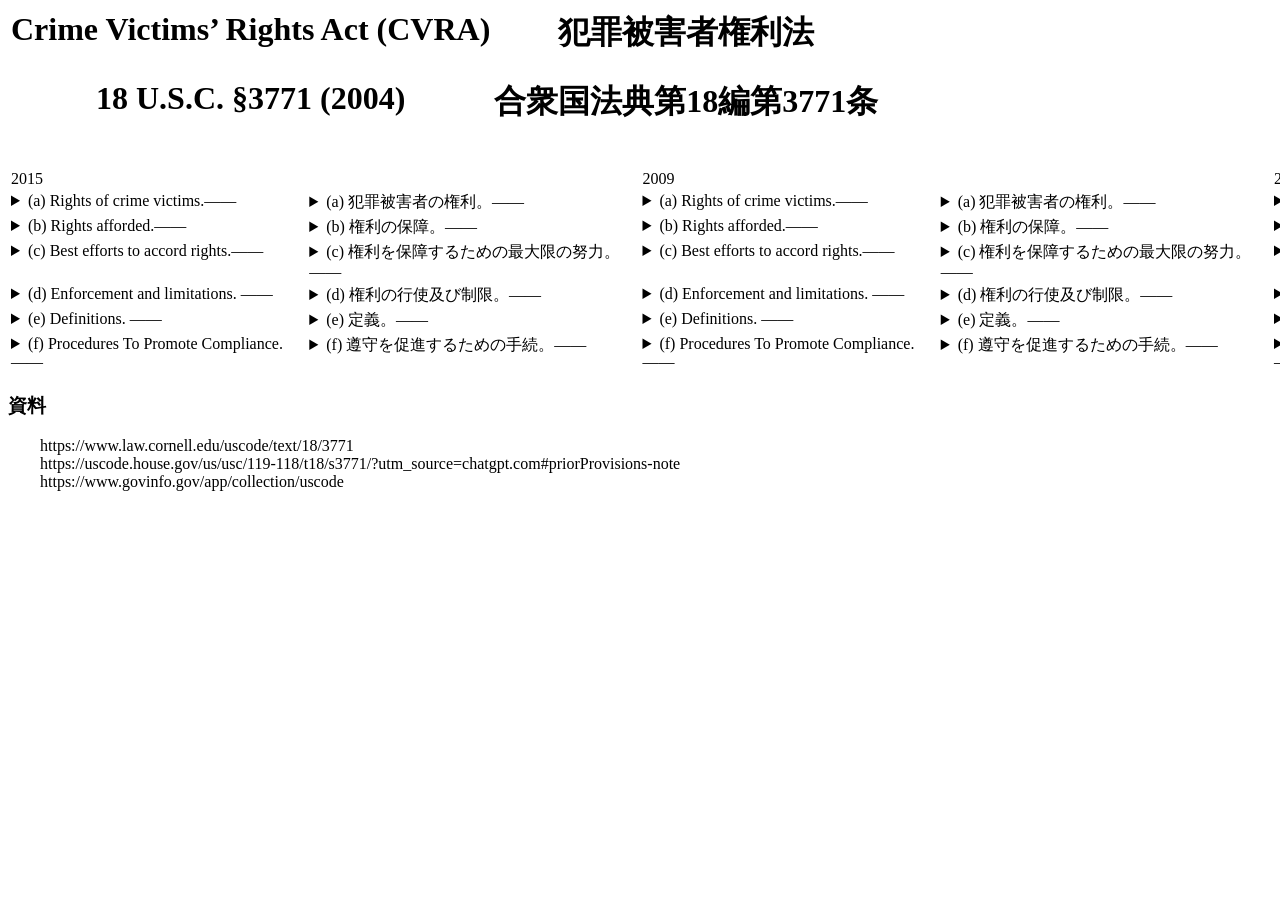
==== commit 3f2187d6: "Update index.html" ====
--- a/index.html
+++ b/index.html
@@ -26,7 +26,7 @@
     </tr>
   </table><br>
 
-    <table>
+    <table style="width: 200%">
         <tr>
             <td colspan="2">2015</td>
             <td colspan="2">2009</td>
